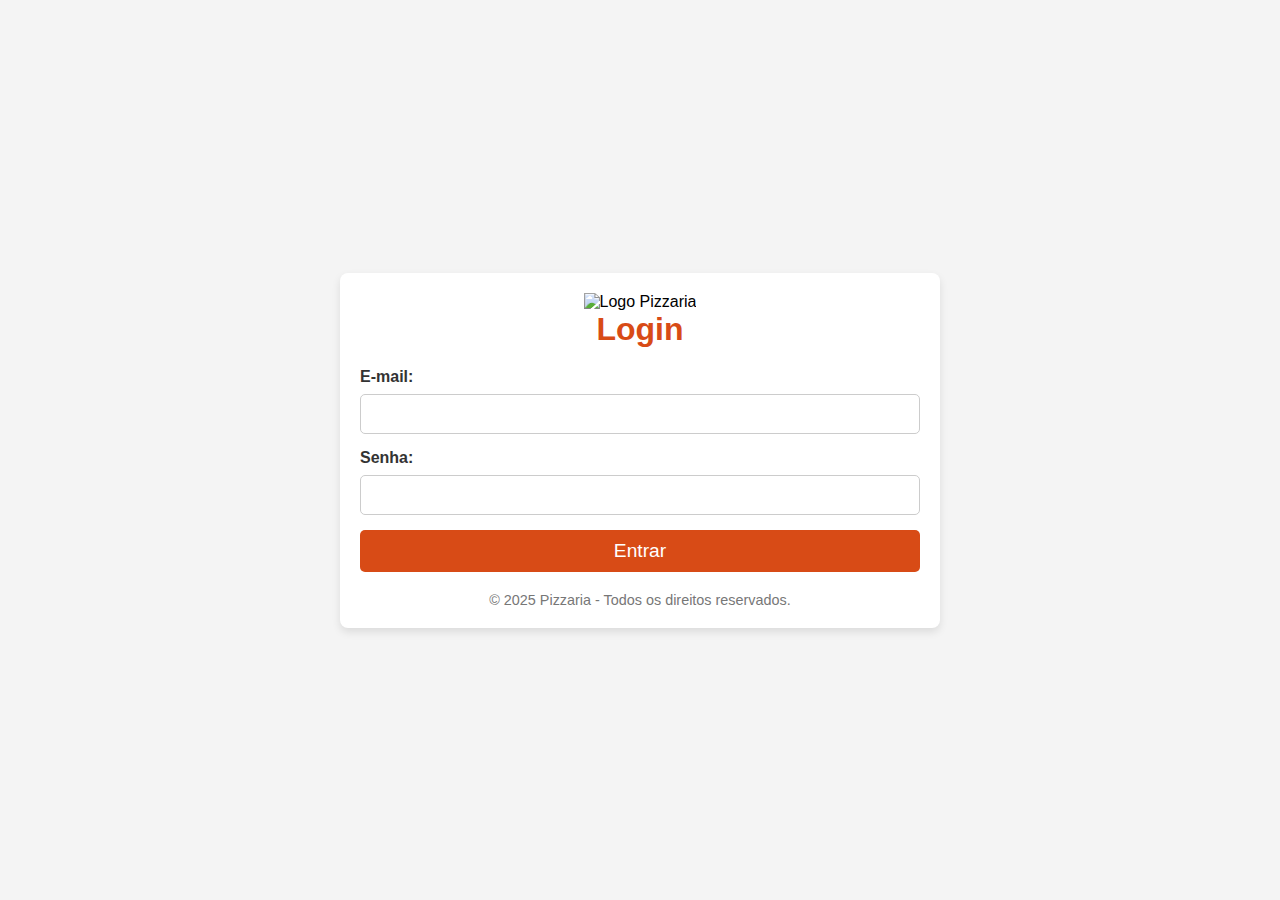
==== index.html @ 02199f40 "comiit inicil" ====
<!DOCTYPE html>
<html lang="pt-br">
<head>
    <meta charset="UTF-8">
    <meta name="viewport" content="width=device-width, initial-scale=1.0">
    <title>Login - Pizzaria</title>
    <link rel="stylesheet" href="./css/style.css">
</head>
<body>
    <div class="container">
        <header>
            <img src="imagens/logo.png" alt="Logo Pizzaria" class="logo">
            <h1>Login</h1>
        </header>

        <form action="#" method="POST">
            <label for="email">E-mail:</label>
            <input type="email" id="email" name="email" required>

            <label for="senha">Senha:</label>
            <input type="password" id="senha" name="senha" required>

            <button type="submit">Entrar</button>
        </form>

        <footer>
            <p>&copy; 2025 Pizzaria - Todos os direitos reservados.</p>
        </footer>
    </div>
</body>
</html>
---- css/style.css ----
/* Resetando o padrão de alguns estilos */
* {
    margin: 0;
    padding: 0;
    box-sizing: border-box;
}

/* Estilo do corpo da página */
body {
    font-family: Arial, sans-serif;
    background-color: #f4f4f4;
    display: flex;
    justify-content: center;
    align-items: center;
    height: 100vh;
}

/* Container principal */
.container {
    width: 80%;
    max-width: 600px;
    background-color: #fff;
    border-radius: 8px;
    box-shadow: 0 4px 8px rgba(0, 0, 0, 0.1);
    padding: 20px;
}

/* Estilo do header */
header {
    text-align: center;
    margin-bottom: 20px;
}

header .logo {
    width: 150px;
    height: auto;
}

header h1 {
    color: #D84B16; /* Cor de destaque */
    font-size: 2rem;
}

/* Estilo dos campos de formulário */
form label {
    font-weight: bold;
    margin-bottom: 8px;
    display: block;
    color: #333;
}

form input, form textarea, form select {
    width: 100%;
    padding: 10px;
    margin-bottom: 15px;
    border: 1px solid #ccc;
    border-radius: 5px;
    font-size: 1rem;
}

form button {
    background-color: #D84B16;
    color: #fff;
    border: none;
    padding: 10px 20px;
    font-size: 1.2rem;
    border-radius: 5px;
    cursor: pointer;
    width: 100%;
}

form button:hover {
    background-color: #A73F0F;
}

/* Estilo do footer */
footer {
    text-align: center;
    font-size: 0.9rem;
    color: #777;
    margin-top: 20px;
}
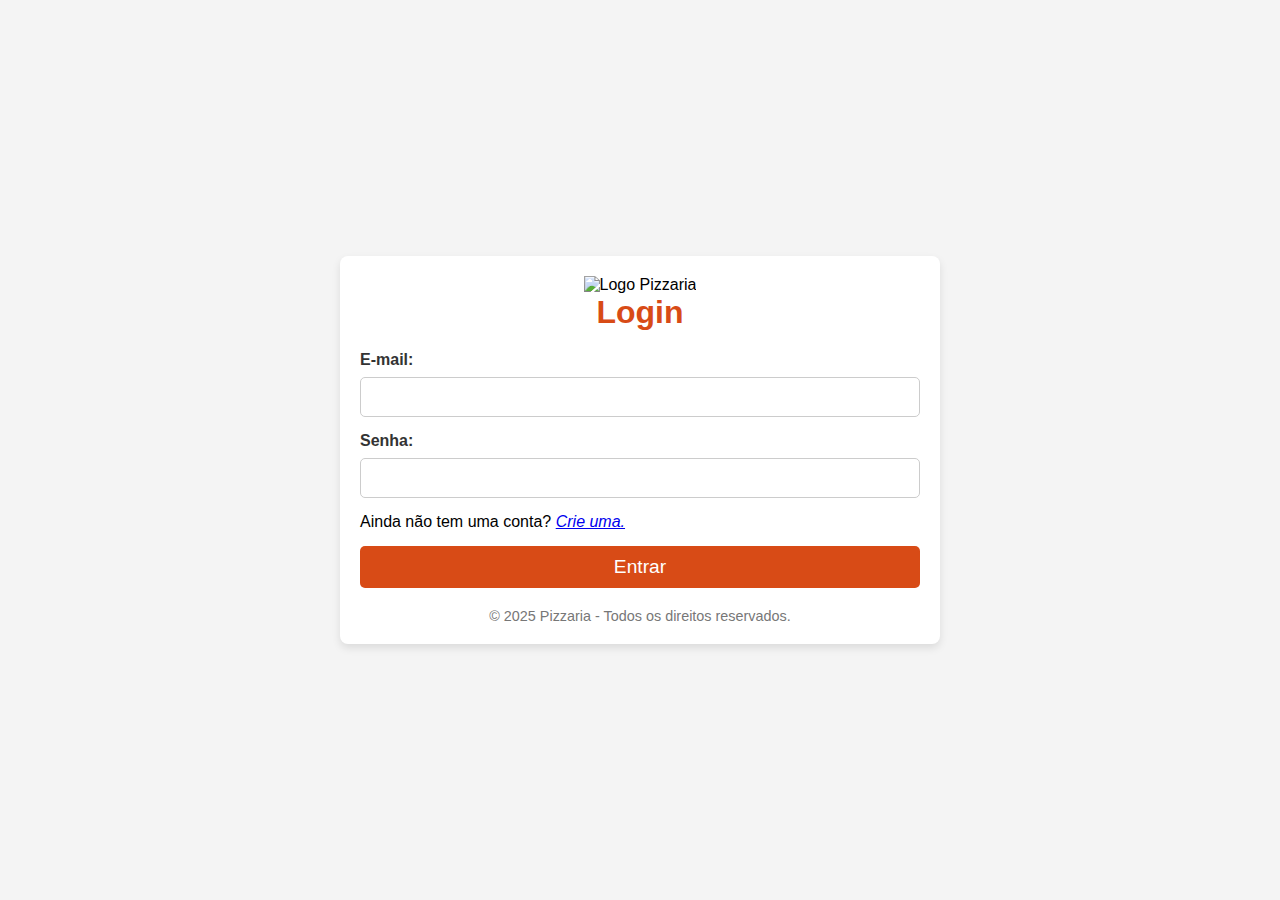
==== commit 36c5b6eb: "Atualizando troca de página" ====
--- a/index.html
+++ b/index.html
@@ -20,6 +20,10 @@
             <label for="senha">Senha:</label>
             <input type="password" id="senha" name="senha" required>
 
+            <div class = "cadastrar">
+                <p>Ainda não tem uma conta? <a href="../pages/cadastro.html">Crie uma.</a></p>
+            </div>
+
             <button type="submit">Entrar</button>
         </form>
 
--- a/css/style.css
+++ b/css/style.css
@@ -41,6 +41,15 @@
     font-size: 2rem;
 }
 
+form div {
+    margin-bottom: 15px;
+}
+
+.logar a,
+.cadastrar a{
+    font-style: italic;
+}
+
 /* Estilo dos campos de formulário */
 form label {
     font-weight: bold;
